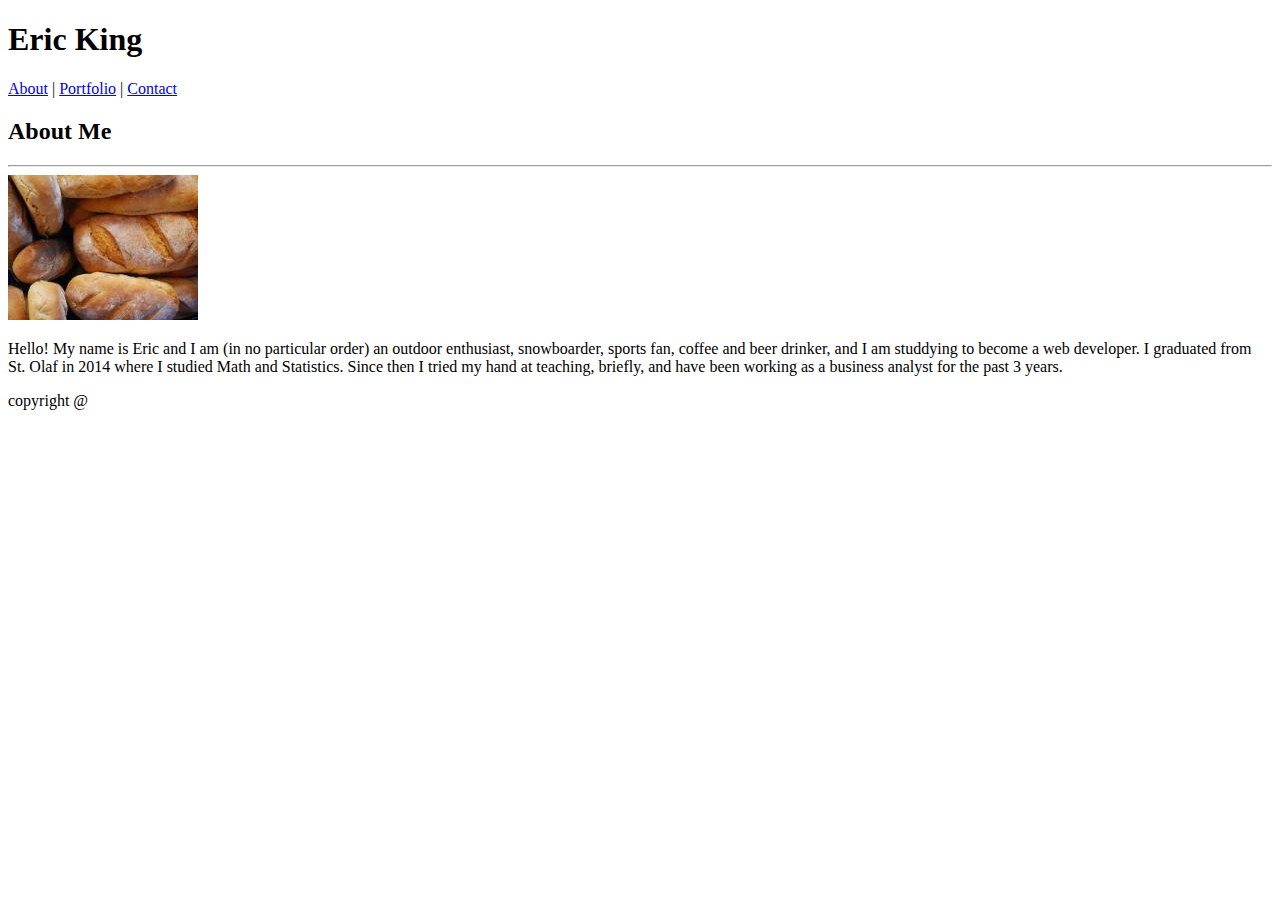
==== index.html @ 6ada069a "Added navbars" ====
<!DOCTYPE html>
<html lang="en-us">

<head>
    <meta charset="UTF-8">
    <title>Eric King</title>
    <link rel="stylesheet" href="https://stackpath.bootstrapcdn.com/bootstrap/4.1.3/css/bootstrap.min.css" integrity="sha384-MCw98/SFnGE8fJT3GXwEOngsV7Zt27NXFoaoApmYm81iuXoPkFOJwJ8ERdknLPMO" crossorigin="anonymous">
    <link rel="stylesheet" type="text/css" href="assets/css/style.css">

</head>


<body>

        <nav class="navbar navbar-expand-lg navbar-light" id="navadjust">
                <div class="container navwrapper2"ß>
                    <div class="row" id="rowadjust">
                        <div class="col-md-3" id="rowadjust">
                            <h1>Eric King</h1>
                        </div>
                            <div class="col-md-9" id="rowadjust">
                                <div class="collapse navbar-collapse links" id="navbarNav">
                                    <a class="nav-link" href="file:///Users/ericking/homework/Bootstrap-Portfolio/index.html">About</a> |
                                    <a class="nav-link" href="file:///Users/ericking/homework/Bootstrap-Portfolio/portfolio.html">Portfolio</a> |
                                    <a class="nav-link" href="file:///Users/ericking/homework/Bootstrap-Portfolio/contact.html">Contact</a>
                                </div>
                            </div>
                        </div>
                    </div>
                  </nav>

                  

    <div class="container content">
            <div class="row">
                <div class="col-md-12">
                    <h2>About Me</h2>
                </div>
            </div>
            <hr/>

            <div class="row">
                <div class="col-md-3">
                    <img class="imgs" src="assets/images/image 1.jpeg">
                </div>

                <div class="col-md-9">
                    <p id="paragraph">Hello! My name is Eric and I am (in no particular order) an outdoor enthusiast, 
                        snowboarder, sports fan, coffee and beer drinker, and I am studdying to become a web developer. 
                        I graduated from St. Olaf in 2014 where I studied Math and Statistics. Since then I tried
                        my hand at teaching, briefly, and have been working as a business analyst for
                        the past 3 years. 
                    </p>
                </div>
            </div>
        </div>

        <footer>
                copyright @
        </footer>




</body>
</html>
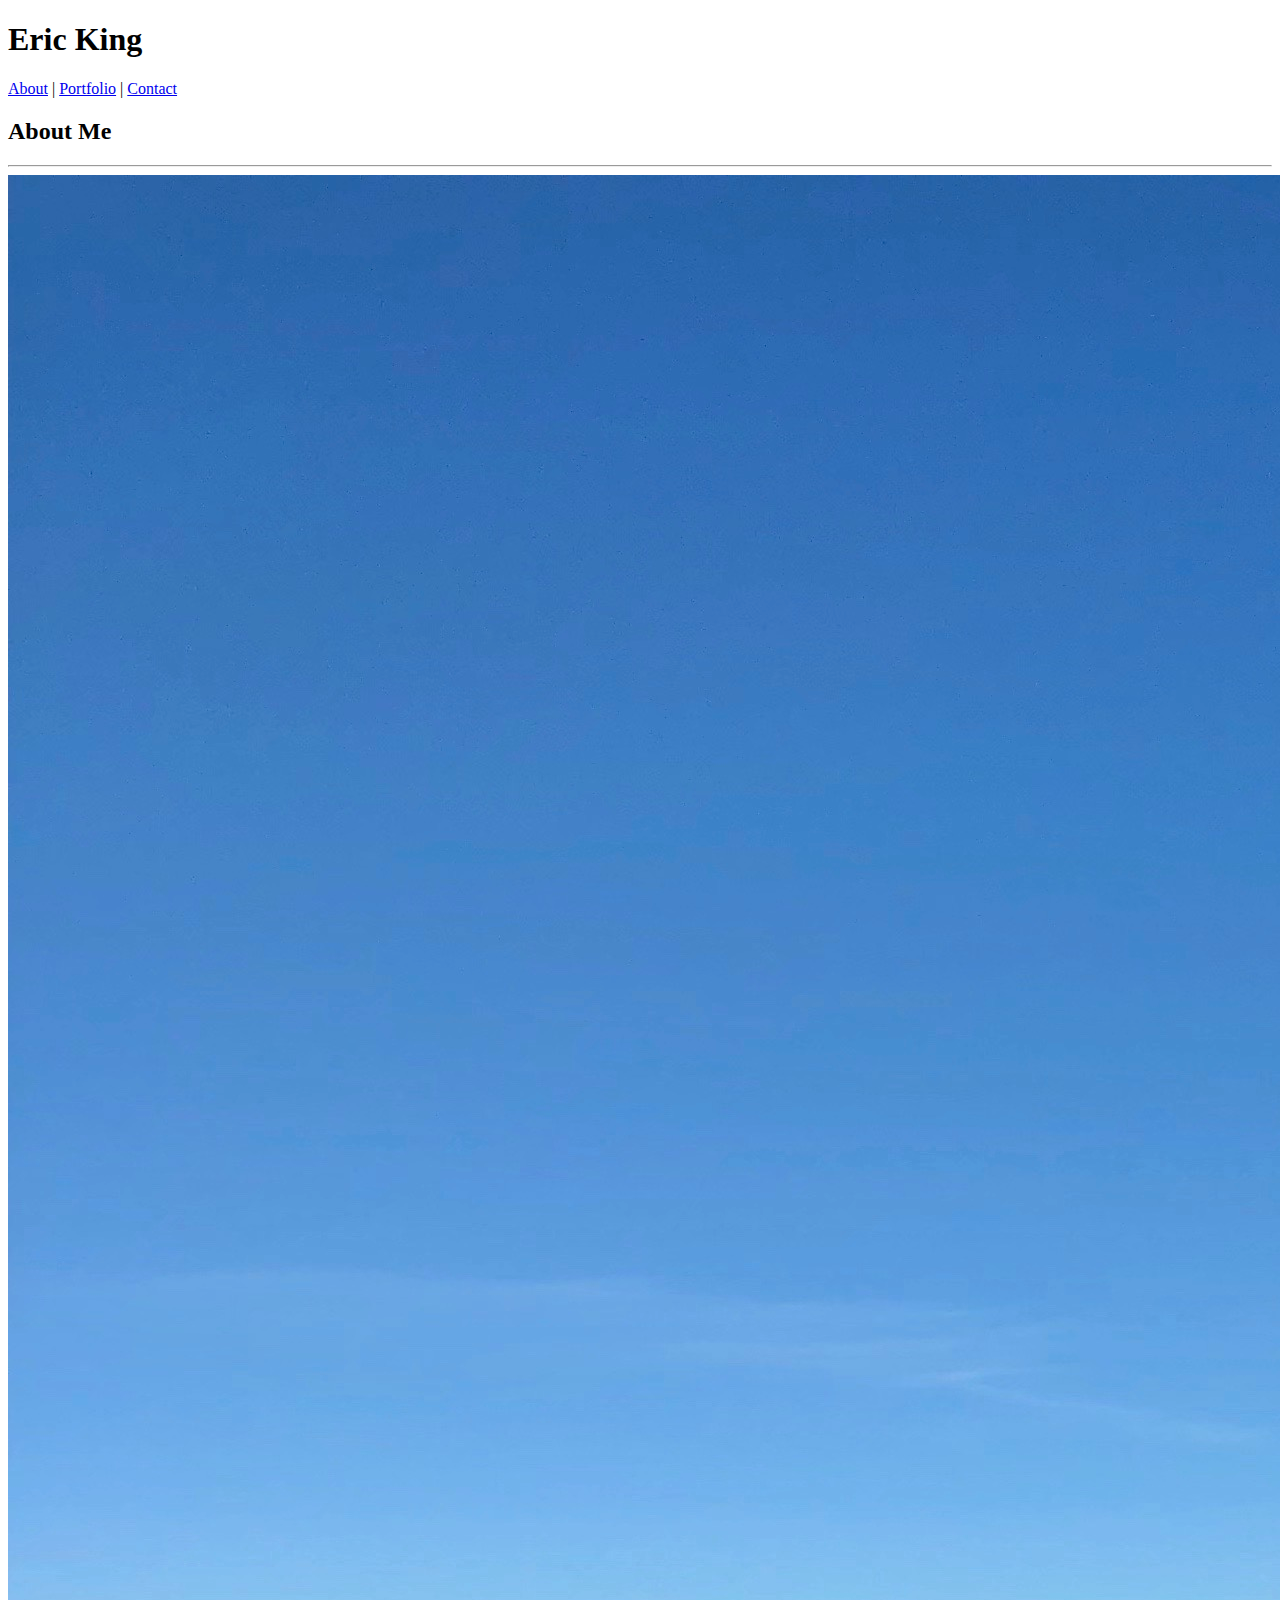
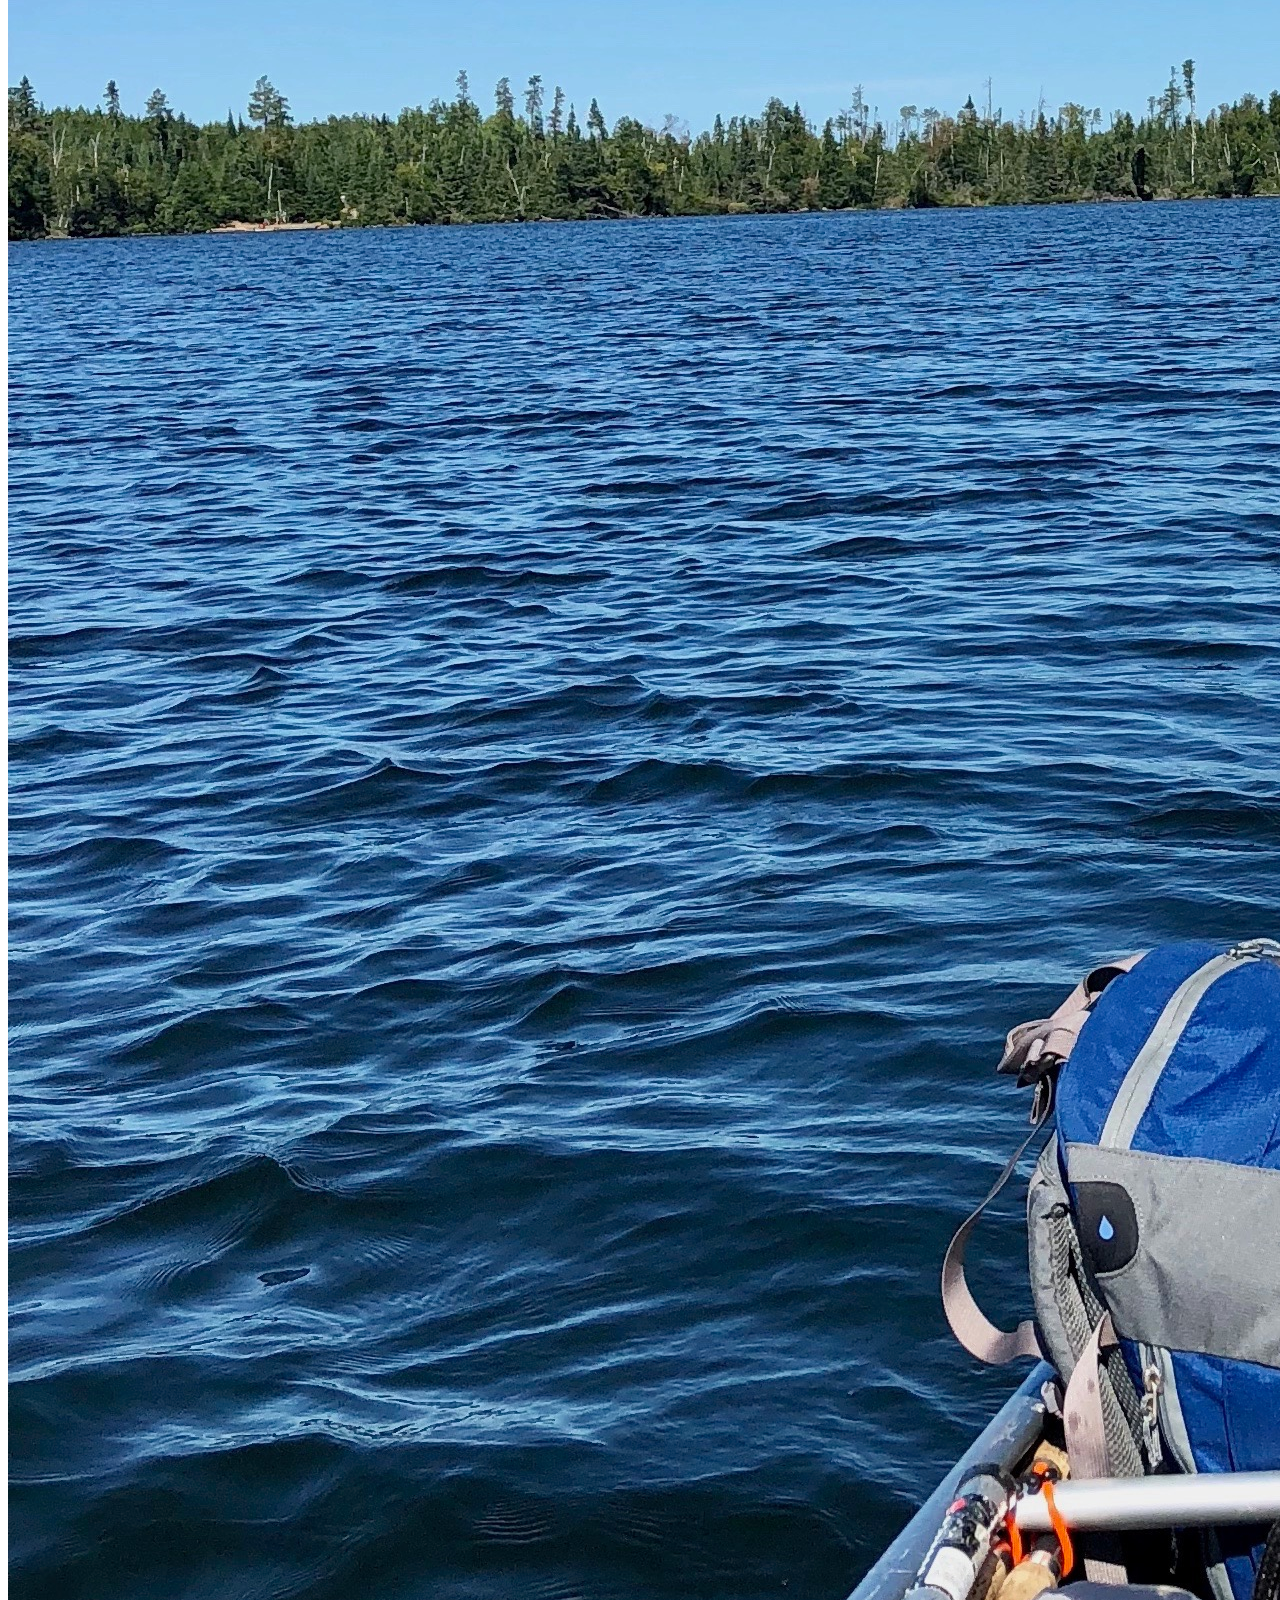
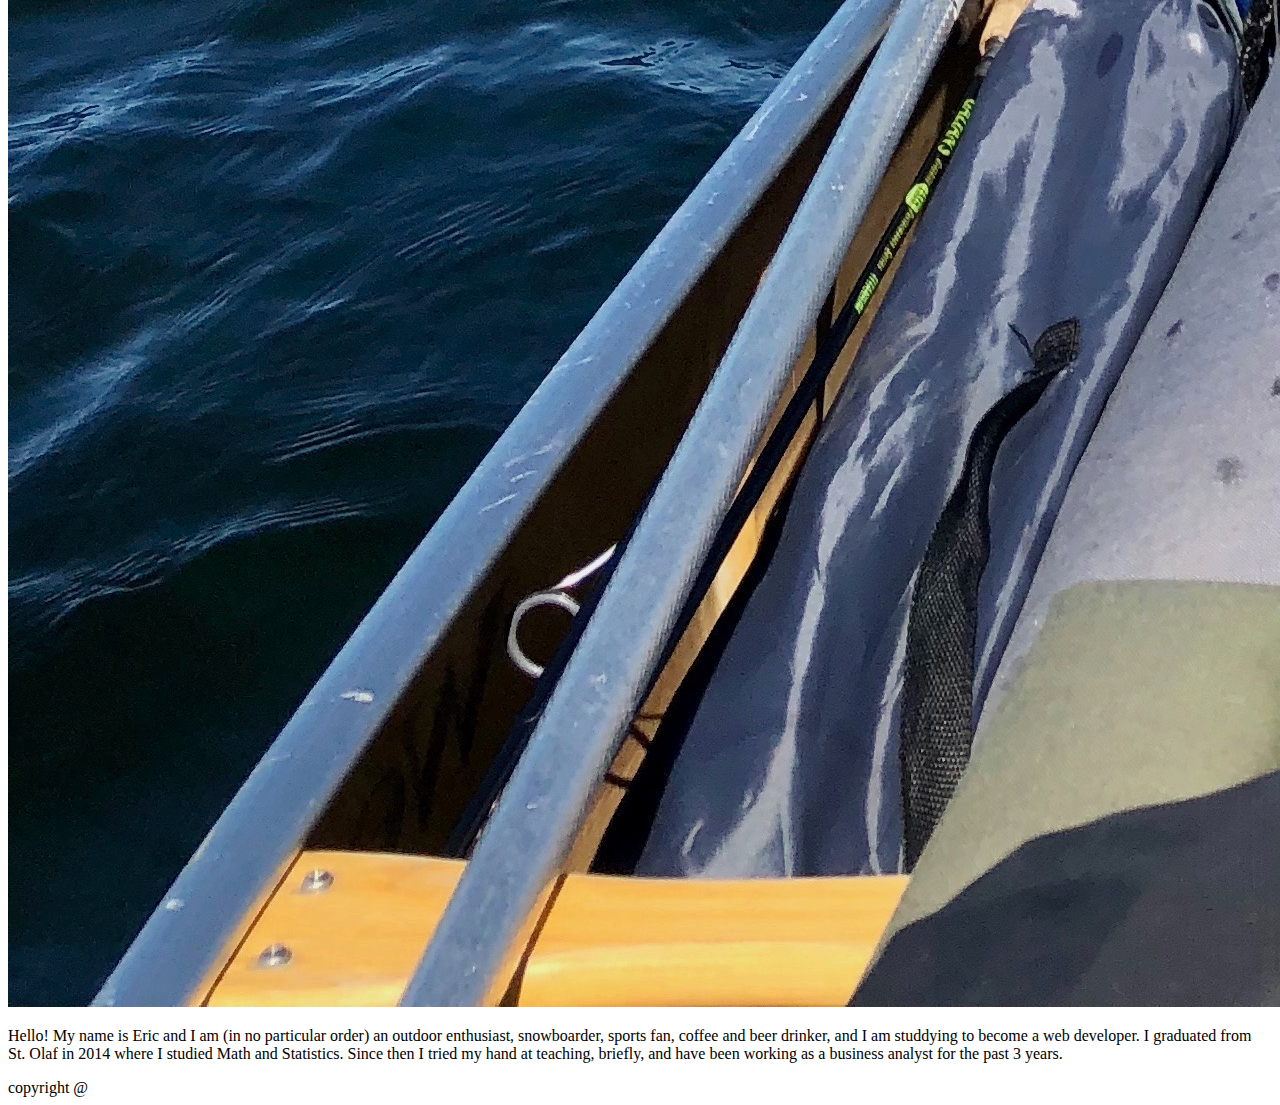
==== commit 859610c1: "adjusted photo" ====
--- a/index.html
+++ b/index.html
@@ -41,7 +41,7 @@
 
             <div class="row">
                 <div class="col-md-3">
-                    <img class="imgs" src="assets/images/image 1.jpeg">
+                    <img class="imgs" src="assets/images/canoe.jpg">
                 </div>
 
                 <div class="col-md-9">
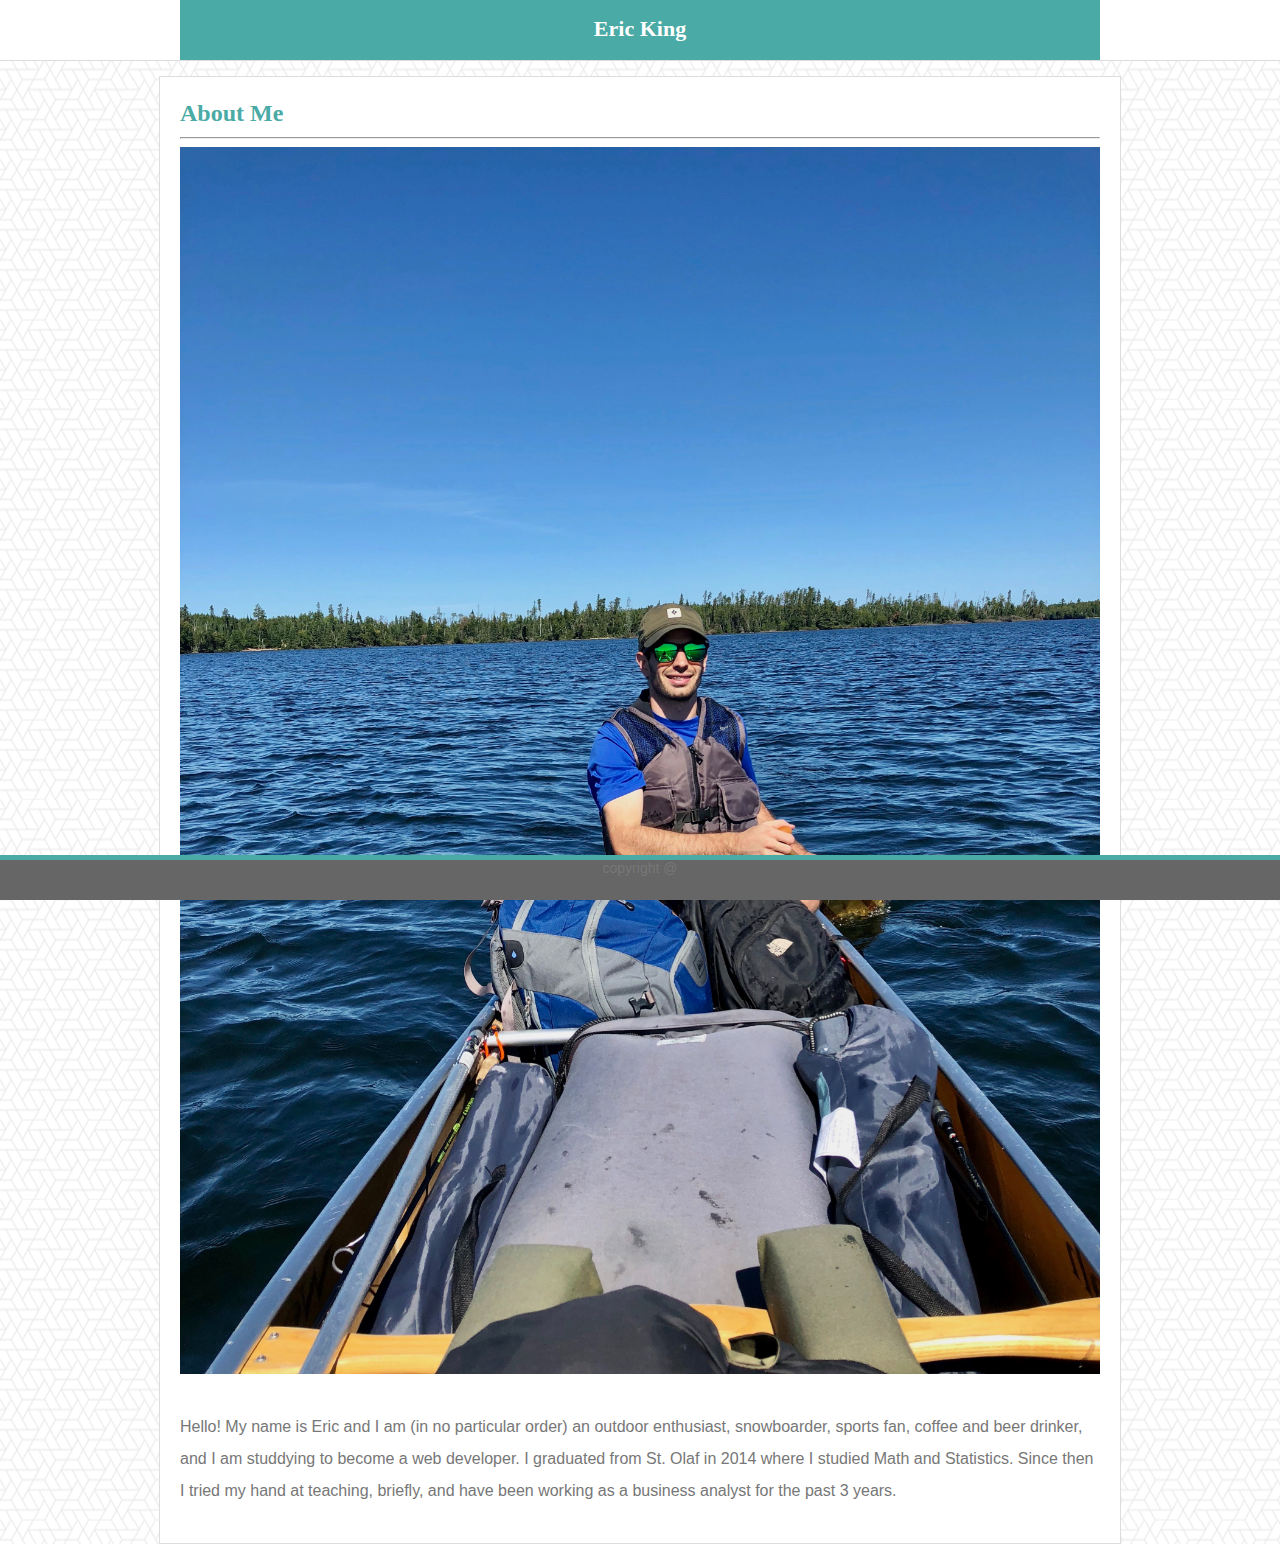
==== commit 1a2fa29f: "e" ====
--- a/index.html
+++ b/index.html
@@ -5,7 +5,7 @@
     <meta charset="UTF-8">
     <title>Eric King</title>
     <link rel="stylesheet" href="https://stackpath.bootstrapcdn.com/bootstrap/4.1.3/css/bootstrap.min.css" integrity="sha384-MCw98/SFnGE8fJT3GXwEOngsV7Zt27NXFoaoApmYm81iuXoPkFOJwJ8ERdknLPMO" crossorigin="anonymous">
-    <link rel="stylesheet" type="text/css" href="assets/css/style.css">
+    <link rel="stylesheet" type="text/css" href="assets/CSS/style.css">
 
 </head>
 
--- a/assets/CSS/style.css
+++ b/assets/CSS/style.css
@@ -0,0 +1,140 @@
+
+body {
+    margin: 0;
+    background-image: url("../images/what-the-hex.png");
+}
+
+.navwrapper {
+    width:615px;
+    margin:auto;
+    height: 100%;
+    padding: 0;
+    overflow: auto;
+}
+
+.navwrapper2 {
+    width:920px;
+    margin:auto;
+    height: 100%;
+    padding: 0;
+    overflow: auto;
+}
+
+#navadjust {
+    padding:0;
+    margin:0;
+    height: 60px;
+    background-color: white;
+    border-bottom: 1px solid #dddddd;
+}
+#rowadjust {
+    width: 100%;
+    height: 100%;
+    margin:0;
+    padding:0;
+}
+
+.header {
+    background: white;
+    overflow: auto;
+    height: 50px;
+    border-bottom: 1px solid #dddddd;
+}
+
+h1 {
+    margin:0;
+    padding: 16px;
+    font-size: 22px;
+    height: 100%;
+    background: #4aaaa5;
+    color: white;
+    text-align: center;
+    overflow: auto;
+    font-family: 'Georgia', Times, Times New Roman, serif;
+}
+
+h2 {
+    margin:0px;
+    color: #4aaaa5;
+    font-family: 'Georgia', Times, Times New Roman, serif;
+    font-weight: bold;
+}
+
+.centered {
+    position: relative;
+    bottom: 50%;
+    left: 0%;
+    text-align: center;
+    font-family: 'Georgia', Times, Times New Roman, serif;
+    background-color: #4aaaa5;
+    color:white;
+}
+
+.links {
+    text-align: center;
+    float: right;
+    font-family: 'Arial', 'Helvetica Neue', Helvetica, sans-serif;
+    height: 100%;
+   
+}
+
+a {
+    color:#777777;
+    text-decoration: none;
+    font-size: 12px;
+    font-family: 'Arial', 'Helvetica Neue', Helvetica, sans-serif;
+}
+
+.content {
+    color: #777777;
+    background: white;
+    width: 920px;
+    margin: auto;
+    margin-top: 15px;
+    overflow: auto;
+    border: 1px solid #dddddd;
+    line-height: 200%;
+    font-family: 'Arial', 'Helvetica Neue', Helvetica, sans-serif;
+    padding:20px;
+}
+
+.sections {
+    color: #777777;
+    background: white;
+    width: 615px;
+    margin: auto;
+    margin-top: 15px;
+    overflow: auto;
+    border: 1px solid #dddddd;
+    line-height: 200%;
+    font-family: 'Arial', 'Helvetica Neue', Helvetica, sans-serif;
+    padding:20px;
+}
+
+
+.imgs{
+    height: 100%;
+    width: 100%;
+    padding-bottom: 10px;
+}
+
+.links2{
+    color:white;
+    font-family: 'Georgia', Times, Times New Roman, serif;
+    color:white;
+    font-size: 12px;
+}
+
+footer {
+    position: absolute;
+    bottom: 0px;
+    width: 100%;
+    text-align: center;
+    background: #666666;
+    border-top: 5px solid #4aaaa5;
+    height:40px;
+    font-size: 14px;
+    color: #777777;
+    opacity: 1.0;
+    font-family: 'Arial', 'Helvetica Neue', Helvetica, sans-serif;
+}
